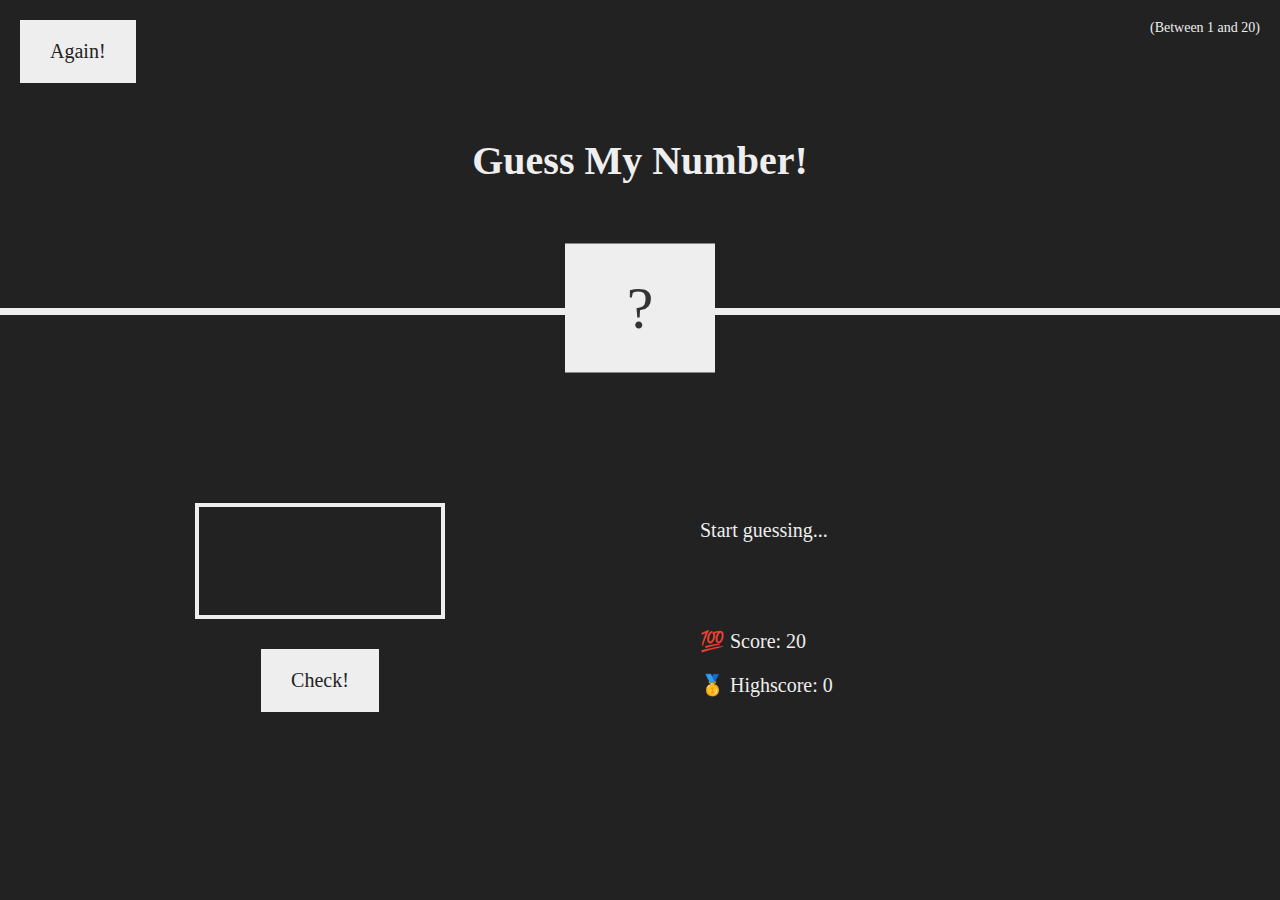
==== GueseTheNumber/index.html @ 187e477b "GuessMyNumber" ====
<!DOCTYPE html>
<html lang="en">
  <head>
    <meta charset="UTF-8" />
    <meta name="viewport" content="width=device-width, initial-scale=1.0" />
    <meta http-equiv="X-UA-Compatible" content="ie=edge" />
    <link rel="stylesheet" href="style.css" />
    <title>Guess My Number!</title>
  </head>
  <body>
    <header>
      <h1>Guess My Number!</h1>
      <p class="between">(Between 1 and 20)</p>
      <button class="btn again">Again!</button>
      <div class="number">?</div>
    </header>
    <main>
      <section class="left">
        <input type="number" class="guess" />
        <button class="btn check">Check!</button>
      </section>
      <section class="right">
        <p class="message">Start guessing...</p>
        <p class="label-score">💯 Score: <span class="score">20</span></p>
        <p class="label-highscore">
          🥇 Highscore: <span class="highscore">0</span>
        </p>
      </section>
    </main>
    <script src="script.js"></script>
  </body>
</html>
---- GueseTheNumber/style.css ----
@import url('https://fonts.googleapis.com/css?family=Press+Start+2P&display=swap');

* {
  margin: 0;
  padding: 0;
  box-sizing: inherit;
}

html {
  font-size: 62.5%;
  box-sizing: border-box;
}

body {
  font-family: Wingdings, Trattatelloy, Brush Script MT;
  color: #eee;
  background-color: #222;
  /* background-color: #60b347; */
}

/* LAYOUT */
header {
  position: relative;
  height: 35vh;
  border-bottom: 7px solid #eee;
}

main {
  height: 65vh;
  color: #eee;
  display: flex;
  align-items: center;
  justify-content: space-around;
}

.left {
  width: 52rem;
  display: flex;
  flex-direction: column;
  align-items: center;
}

.right {
  width: 52rem;
  font-size: 2rem;
}

/* ELEMENTS STYLE */
h1 {
  font-size: 4rem;
  text-align: center;
  position: absolute;
  width: 100%;
  top: 52%;
  left: 50%;
  transform: translate(-50%, -50%);
}

.number {
  background: #eee;
  color: #333;
  font-size: 6rem;
  width: 15rem;
  padding: 3rem 0rem;
  text-align: center;
  position: absolute;
  bottom: 0;
  left: 50%;
  transform: translate(-50%, 50%);
}

.between {
  font-size: 1.4rem;
  position: absolute;
  top: 2rem;
  right: 2rem;
}

.again {
  position: absolute;
  top: 2rem;
  left: 2rem;
}

.guess {
  background: none;
  border: 4px solid #eee;
  font-family: inherit;
  color: inherit;
  font-size: 5rem;
  padding: 2.5rem;
  width: 25rem;
  text-align: center;
  display: block;
  margin-bottom: 3rem;
}

.btn {
  border: none;
  background-color: #eee;
  color: #222;
  font-size: 2rem;
  font-family: inherit;
  padding: 2rem 3rem;
  cursor: pointer;
}

.btn:hover {
  background-color: #ccc;
}

.message {
  margin-bottom: 8rem;
  height: 3rem;
}

.label-score {
  margin-bottom: 2rem;
}
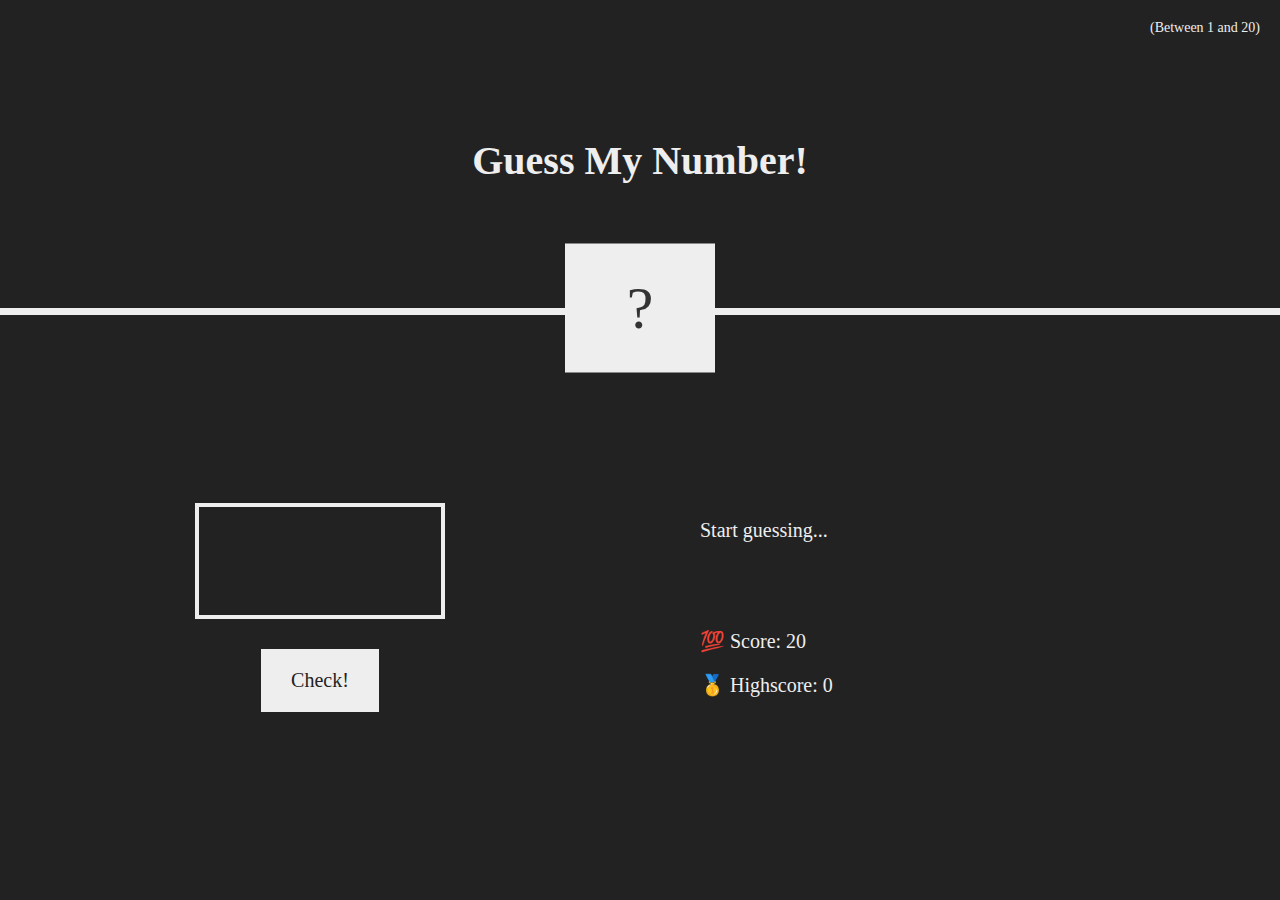
==== commit 58758a4d: "Light Refactoring" ====
--- a/GueseTheNumber/index.html
+++ b/GueseTheNumber/index.html
@@ -11,7 +11,7 @@
     <header>
       <h1>Guess My Number!</h1>
       <p class="between">(Between 1 and 20)</p>
-      <button class="btn again">Again!</button>
+      <button class="btn again hidden">Again!</button>
       <div class="number">?</div>
     </header>
     <main>
--- a/GueseTheNumber/style.css
+++ b/GueseTheNumber/style.css
@@ -1,4 +1,4 @@
-@import url('https://fonts.googleapis.com/css?family=Press+Start+2P&display=swap');
+@import url("https://fonts.googleapis.com/css?family=Press+Start+2P&display=swap");
 
 * {
   margin: 0;
@@ -12,7 +12,7 @@
 }
 
 body {
-  font-family: Wingdings, Trattatelloy, Brush Script MT;
+  font-family: Trattatelloy, Brush Script MT;
   color: #eee;
   background-color: #222;
   /* background-color: #60b347; */
@@ -31,6 +31,10 @@
   display: flex;
   align-items: center;
   justify-content: space-around;
+}
+
+.hidden {
+  display: none;
 }
 
 .left {
